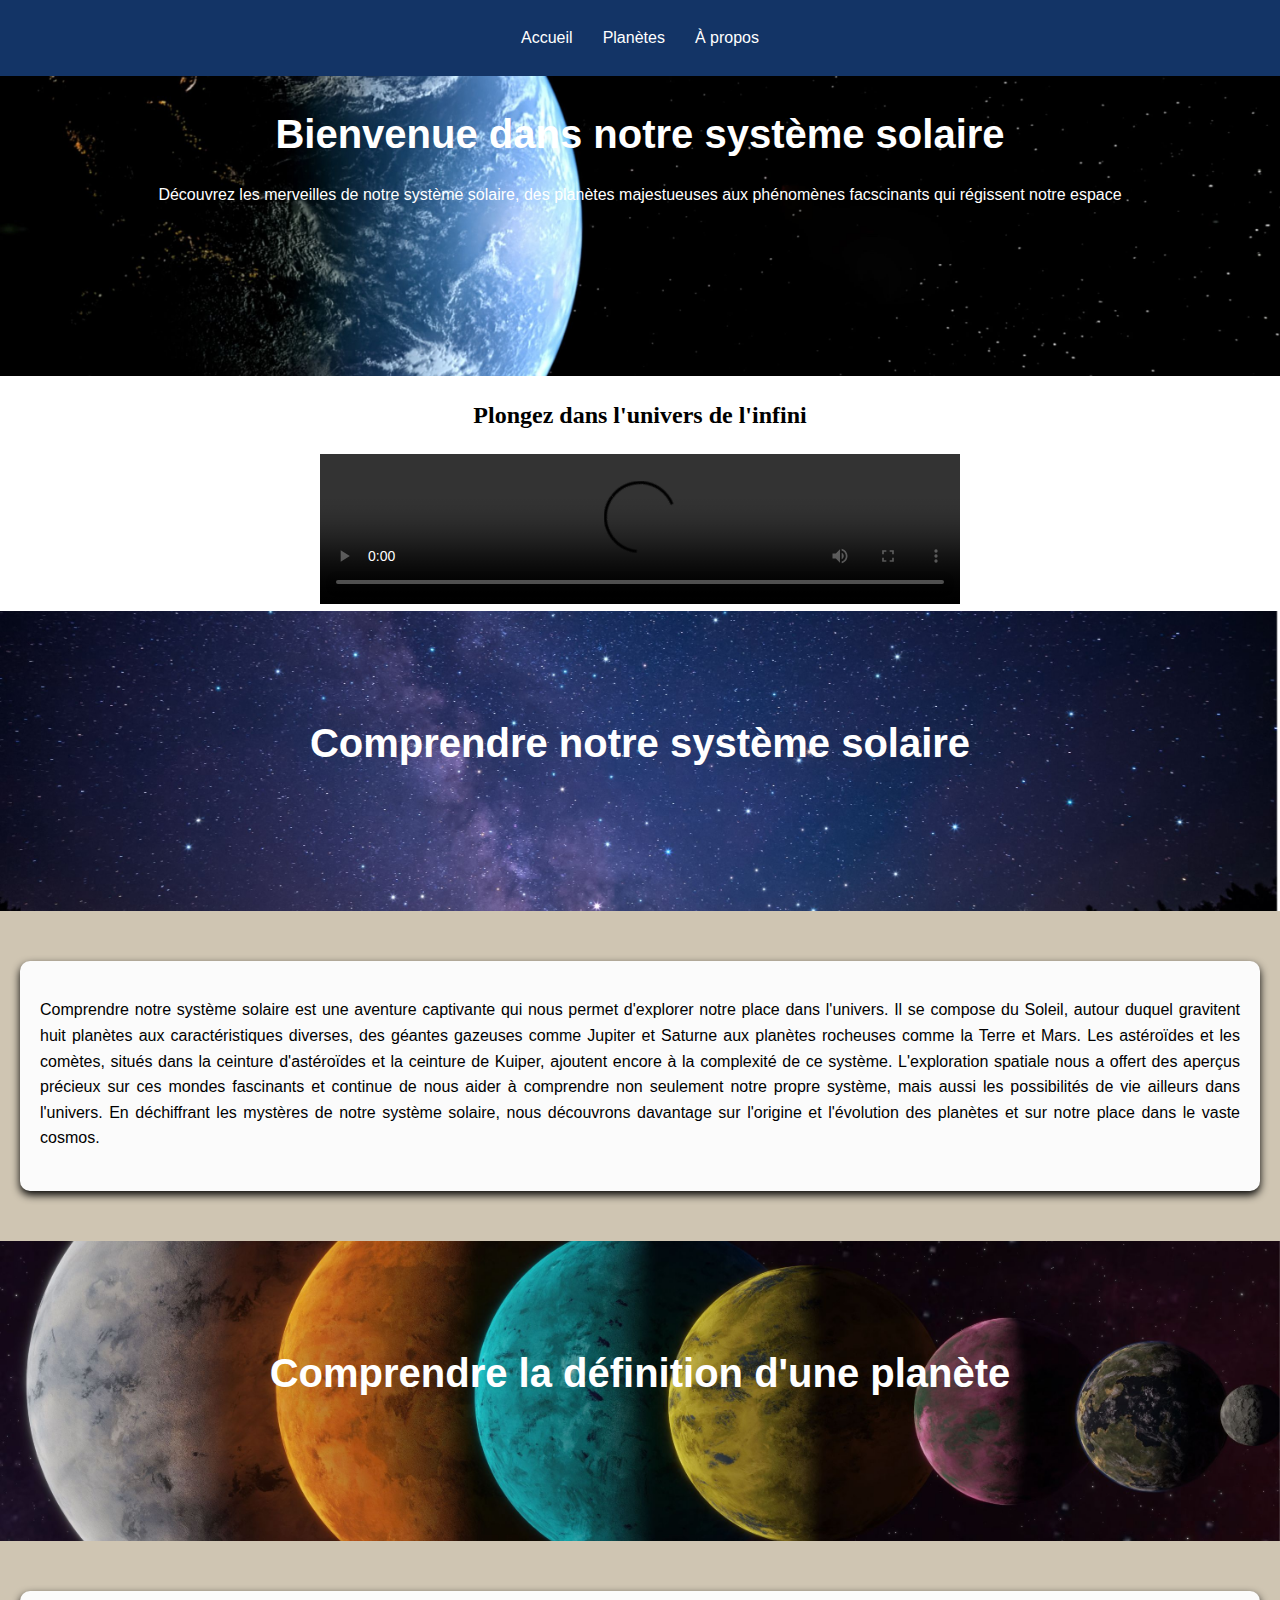
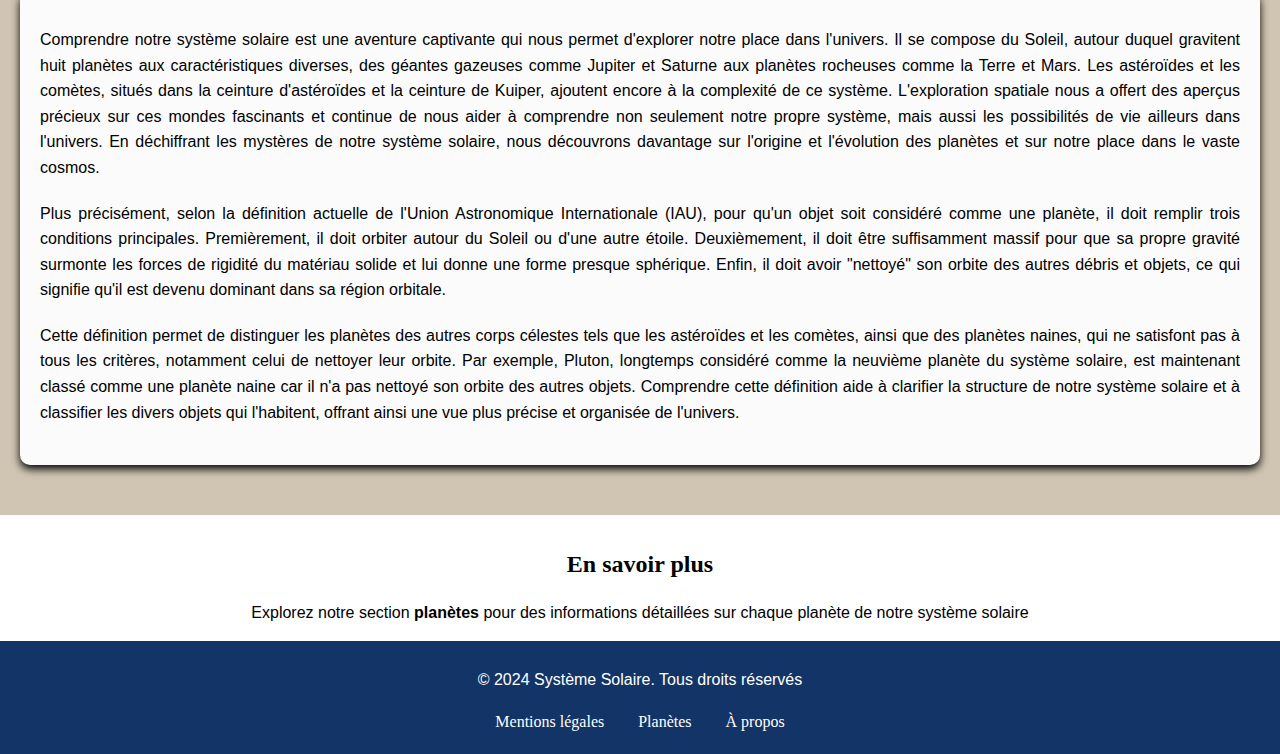
==== index.html @ 3c22dd6c "correction erreur" ====
<!DOCTYPE html>
<html lang="fr">
    <head>
        <meta charset="UTF-8">
        <title>Explorez le système solaire</title>
        <meta name="viewport" content="width=device-width,initial-scale=1.0">
        <link rel="stylesheet" href="styles.css">
        <meta http-equiv="X-UA-compatible" content="IE=edge">
        <meta name="description" content="Explorez notre système solaire avec des informations détaillées sur les planètes.">
        <meta name="robots" content="index, follow">
        <meta http-equiv="content-security-policy" content="default-src 'self'; script-src 'self' 'unsafe-inline'; style-src 'self' 'unsafe-inline';">
        <meta name="google-site-verification" content="Q7Umb7MRz6cdqs8rp-LiOEgJtYKMaOxeoAOvj4NaPQo" />
    </head>
    <body>
        <header>
            <nav>
                <div class="menu-toggle" id="menu-toggle">
                    <span class="bar"></span>
                    <span class="bar"></span>
                    <span class="bar"></span>
                </div>
                <ul class="nav-list">
                    <li><a href="index.html">Accueil</a></li>
                    <li><a href="planetes.html">Planètes</a></li>
                    <li><a href="about.html">À propos</a></li>
                </ul>
            </nav>
        </header>
        <main>
        <section class="banner">
            <h1>Bienvenue dans notre système solaire</h1>
            <p>Découvrez les merveilles de notre système solaire, des planètes majestueuses aux phénomènes facscinants qui régissent notre espace</p>
            <img src="images/banner_2.jpg" alt="Terre vu de l'espace" class="image-banner">
        </section>

        <section id="video-section">
            <h2>Plongez dans l'univers de l'infini</h2>
            <video controls width="640">
                <source src="images/video_espace.mp4" type="video/mp4">
                Votre navigateur ne supporte pas la balise vidéo.
            </video>
        </section>

        <div id="shooting-stars"></div>

        <section class="banner">
            <h2>Comprendre notre système solaire</h2>
            <img src="images/banner_1.jpg" alt="Ciel étoilé" class="image-banner">
        </section>

        <section class="text-section">
            <div class="text-container">
                <p>Comprendre notre système solaire est une aventure captivante qui nous permet d'explorer notre place dans l'univers. Il se compose du Soleil, autour duquel gravitent huit planètes aux caractéristiques diverses, des géantes gazeuses comme Jupiter et Saturne aux planètes rocheuses comme la Terre et Mars. Les astéroïdes et les comètes, situés dans la ceinture d'astéroïdes et la ceinture de Kuiper, ajoutent encore à la complexité de ce système. L'exploration spatiale nous a offert des aperçus précieux sur ces mondes fascinants et continue de nous aider à comprendre non seulement notre propre système, mais aussi les possibilités de vie ailleurs dans l'univers. En déchiffrant les mystères de notre système solaire, nous découvrons davantage sur l'origine et l'évolution des planètes et sur notre place dans le vaste cosmos.</p>
            </div>
        </section>

        <section class="banner">
            <h2>Comprendre la définition d'une planète</h2>
            <img src="images/banner_4.jpg" alt="Les planètes" class="image-banner">
        </section>

        <section class="text-section">
                    <div class="text-container">
                        <p>Comprendre notre système solaire est une aventure captivante qui nous permet d'explorer notre place dans l'univers. Il se compose du Soleil, autour duquel gravitent huit planètes aux caractéristiques diverses, des géantes gazeuses comme Jupiter et Saturne aux planètes rocheuses comme la Terre et Mars. Les astéroïdes et les comètes, situés dans la ceinture d'astéroïdes et la ceinture de Kuiper, ajoutent encore à la complexité de ce système. L'exploration spatiale nous a offert des aperçus précieux sur ces mondes fascinants et continue de nous aider à comprendre non seulement notre propre système, mais aussi les possibilités de vie ailleurs dans l'univers. En déchiffrant les mystères de notre système solaire, nous découvrons davantage sur l'origine et l'évolution des planètes et sur notre place dans le vaste cosmos.</p>
                        <p>Plus précisément, selon la définition actuelle de l'Union Astronomique Internationale (IAU), pour qu'un objet soit considéré comme une planète, il doit remplir trois conditions principales. Premièrement, il doit orbiter autour du Soleil ou d'une autre étoile. Deuxièmement, il doit être suffisamment massif pour que sa propre gravité surmonte les forces de rigidité du matériau solide et lui donne une forme presque sphérique. Enfin, il doit avoir "nettoyé" son orbite des autres débris et objets, ce qui signifie qu'il est devenu dominant dans sa région orbitale.</p>
                        <p>Cette définition permet de distinguer les planètes des autres corps célestes tels que les astéroïdes et les comètes, ainsi que des planètes naines, qui ne satisfont pas à tous les critères, notamment celui de nettoyer leur orbite. Par exemple, Pluton, longtemps considéré comme la neuvième planète du système solaire, est maintenant classé comme une planète naine car il n'a pas nettoyé son orbite des autres objets. Comprendre cette définition aide à clarifier la structure de notre système solaire et à classifier les divers objets qui l'habitent, offrant ainsi une vue plus précise et organisée de l'univers.</p>
                    </div>
                </section>
            </div>
        </section>

        <section class="cta">
            <h2>En savoir plus</h2>
            <p>Explorez notre section <a href="planetes.html">planètes</a> pour des informations détaillées sur chaque planète de notre système solaire</p>
        </section>
        </main>
        <footer>
            <p>&copy; 2024 Système Solaire. Tous droits réservés</p>
            <nav class="footer-nav">
                <ul>
                    <li><a href="legal-notices.html">Mentions légales</a></li>
                    <li><a href="planetes.html">Planètes</a></li>
                    <li><a href="about.html">À propos</a></li>
                </ul>
            </nav>
        </footer>
        <script src="script.js"></script>
    </body>
</html>
---- styles.css ----
@charset "UTF-8";
body {
  margin: 0;
  padding: 0;
  box-sizing: border-box;
  display: flex;
  min-height: 100vh;
  flex-direction: column;
  line-height: 1.6;
  background-color: rgb(255, 255, 255);
}

p {
  font-family: "Trebuchet MS", "Lucida Sans Unicode", "Lucida Grande", "Lucida Sans", Arial, sans-serif;
}

#video-section {
  text-align: center; /* Centrer le contenu */
  color: black;
}

video, iframe {
  max-width: 100%; /* Limiter la largeur à 100% du conteneur */
  height: auto; /* Ajuster la hauteur automatiquement pour maintenir les proportions */
}

main {
  flex: 1;
}

.planets-anchor {
  margin: 20px 0;
  padding: 20px;
  background-color: #f0f0f0;
  border-radius: 10px;
  text-align: center;
}
.planets-anchor h2 {
  font-size: 2em;
  margin-bottom: 15px;
  color: #0b3d91;
}
.planets-anchor ul {
  list-style: none;
  padding: 0;
}
.planets-anchor ul li {
  margin: 10px 0;
}
.planets-anchor ul li a {
  text-decoration: none;
  color: #0b3d91;
  font-size: 1.2em;
  transition: color 0.3s ease;
}
.planets-anchor ul li a:hover {
  color: #ff6347; /* Change la couleur au survol */
}

#shooting-stars {
  position: fixed;
  top: 0;
  left: 0;
  width: 100%;
  height: 100%;
  pointer-events: none;
  overflow: hidden;
  z-index: 10000;
}

.shooting-star {
  position: absolute;
  background-size: contain; /* Ajuster la taille de l'image à l'élément */
  background-repeat: no-repeat; /* Éviter la répétition de l'image */
  background-position: center; /* Centrer l'image dans l'élément */
  animation: shooting 2s ease-out infinite;
  pointer-events: none;
  border: none;
  background-color: transparent; /* Assure la transparence du fond */
}

@keyframes shooting {
  0% {
    opacity: 0;
    transform: translateX(0) translateY(0);
  }
  10% {
    opacity: 1;
  }
  100% {
    opacity: 0;
    transform: translateX(-1000px) translateY(1000px);
  }
}
header {
  background-color: rgb(19, 52, 102);
  color: white;
  padding: 25px 0;
}
header nav ul {
  list-style: none;
  display: flex;
  justify-content: center;
  padding: 0;
  margin: 0;
}
header nav ul li {
  margin: 0 15px;
}
header nav ul li a {
  color: white;
  text-decoration: none;
  font-family: "Trebuchet MS", "Lucida Sans Unicode", "Lucida Grande", "Lucida Sans", Arial, sans-serif;
}
header nav ul li a:hover {
  text-decoration: underline;
  color: white;
}

.menu-toggle {
  display: none;
  cursor: pointer;
  position: absolute;
  top: 10px;
  left: 10px;
  z-index: 1000;
}
.menu-toggle .bar {
  display: block;
  width: 30px;
  height: 3px;
  background-color: white;
  margin: 6px 0;
  transition: background-color 0.3s ease;
}

.nav-list {
  display: flex;
  flex-direction: row;
  position: relative;
  background-color: rgb(19, 52, 102);
  width: auto;
  text-align: center;
}
.nav-list li {
  margin: 0 15px;
}

.cta {
  text-align: center;
  margin-top: 30px;
}
.cta h2 {
  margin-bottom: 15px;
  color: black;
}
.cta p {
  color: black;
}
.cta p a {
  color: black;
  text-decoration: none;
  font-weight: bold;
}
.cta p a:hover {
  text-decoration: underline;
}

footer {
  text-align: center;
  padding: 10px 0;
  background-color: rgb(19, 52, 102);
  color: white;
}
footer .footer-nav ul {
  list-style-type: none;
  padding: 0;
  margin: 10px 0;
}
footer .footer-nav ul li {
  display: inline;
  margin: 0 15px;
}
footer .footer-nav ul li a {
  color: white;
  text-decoration: none;
}
footer .footer-nav ul li a:hover {
  text-decoration: underline;
}

.planet-section {
  display: flex;
  align-items: center;
  margin: 50px 0;
  padding: 20px;
  border-radius: 10px;
  background: linear-gradient(to right, rgb(14, 56, 86), rgb(90, 131, 169));
}
.planet-section .planet-image {
  flex: 1;
}
.planet-section .planet-image img {
  width: 100%;
  height: auto;
  border-radius: 10px;
  transition: transform 0.3s ease;
}
.planet-section .planet-image img:hover {
  transform: scale(1.05);
}
.planet-section .planet-info {
  flex: 1;
  padding: 20px;
  text-align: left;
}
.planet-section .planet-info h2 {
  font-family: "Gill Sans", "Gill Sans MT", "Calibri", "Trebuchet MS", sans-serif;
  font-size: 2rem;
  margin-bottom: 15px;
  color: white;
}
.planet-section .planet-info p {
  font-family: "Trebuchet MS", "Lucida Sans Unicode", "Lucida Grande", "Lucida Sans", Arial, sans-serif;
  font-size: 1rem;
  line-height: 1.6;
  color: white;
}

/* Style pour le bouton de caractéristiques */
.btn-characteristics {
  background-color: #007bff;
  color: #fff;
  border: none;
  padding: 10px 20px;
  cursor: pointer;
  border-radius: 5px;
  font-size: 16px;
  margin-top: 10px;
  transition: background-color 0.3s ease;
}

.btn-characteristics:hover {
  background-color: #0056b3;
}

/* Style pour la popup */
.popup {
  display: none;
  position: fixed;
  left: 0;
  top: 0;
  width: 100%;
  height: 100%;
  background-color: rgba(0, 0, 0, 0.5);
  justify-content: center;
  align-items: center;
  z-index: 1000;
}

.popup-content {
  background: #fff;
  padding: 20px;
  border-radius: 8px;
  width: 80%;
  max-width: 500px;
  position: relative;
}

.popup .close {
  position: absolute;
  top: 10px;
  right: 10px;
  font-size: 24px;
  cursor: pointer;
}

.banner {
  position: relative;
  height: 300px;
  color: white;
  align-items: center;
  justify-content: center;
  text-align: center;
  overflow: hidden;
}
.banner h1 {
  font-family: "Gill Sans", "Gill Sans MT", "Calibri", "Trebuchet MS", sans-serif;
  font-size: 2.5em;
  margin-bottom: 10px;
  font-family: "Trebuchet MS", "Lucida Sans Unicode", "Lucida Grande", "Lucida Sans", Arial, sans-serif;
  display: block;
}
.banner h2 {
  font-family: "Gill Sans", "Gill Sans MT", "Calibri", "Trebuchet MS", sans-serif;
  display: block;
  margin: 0;
  font-size: 2.5rem;
  z-index: 1;
  margin-top: 100px;
}
.banner p {
  font-size: 1em;
  display: block;
}
.banner .image-banner {
  width: 100%;
  height: 100%;
  -o-object-fit: cover;
     object-fit: cover;
  position: absolute;
  top: 0;
  left: 0;
  z-index: -1;
}

.text-section {
  background-color: rgb(207, 197, 178);
  padding: 50px 20px;
  display: flex;
  justify-content: center;
}
.text-section .text-container {
  max-width: 1200px;
  width: 100%;
  padding: 20px;
  background-color: rgb(251, 251, 251);
  border-radius: 10px;
  box-shadow: 0 4px 8px rgb(0, 0, 0);
  text-align: center;
}
.text-section .text-container p {
  font-size: 1rem;
  line-height: 1.6;
  color: black;
  margin-bottom: 20px;
  text-align: justify;
}

.container-bloc {
  border-left: 5px solid rgb(19, 52, 102);
  background: rgb(238, 238, 238);
  padding: 20px;
  margin: 20px 0;
  box-shadow: 0 4px 8px rgba(234, 234, 234, 0.1);
}
.container-bloc h2 {
  margin-top: 0;
  color: black;
}
.container-bloc p {
  color: black;
}

@media (max-width: 768px) {
  .menu-toggle {
    display: block;
    cursor: pointer;
    position: absolute;
    top: 10px;
    left: 10px;
    z-index: 1000;
  }
  .menu-toggle .bar {
    display: block;
    width: 30px;
    height: 3px;
    background-color: white;
    margin: 6px 0;
    transition: background-color 0.3s ease, transform 0.3s ease;
  }
  .menu-toggle.active .bar:nth-child(1) {
    transform: rotate(45deg) translateY(7px);
  }
  .menu-toggle.active .bar:nth-child(2) {
    opacity: 0;
  }
  .menu-toggle.active .bar:nth-child(3) {
    transform: rotate(-45deg) translateY(-7px);
  }
  .nav-list {
    display: none;
    flex-direction: column;
    position: absolute;
    top: 50px;
    left: 0;
    width: 100%;
    background-color: rgb(102, 105, 118);
    text-align: center;
    z-index: 1000;
    font-family: "Trebuchet MS", "Lucida Sans Unicode", "Lucida Grande", "Lucida Sans", Arial, sans-serif;
    opacity: 0;
    transform: translateY(-20px);
    transition: opacity 0.3s ease, transform 0.3s ease;
  }
  .nav-list li {
    margin: 15px 0;
    opacity: 0;
    transition: opacity 0.3s ease 0.3s;
  }
  .nav-list.menu-active {
    display: flex;
    opacity: 1;
    transform: translateY(0);
  }
  .nav-list.menu-active li {
    opacity: 1;
  }
  .cta h2 {
    font-size: 1.5rem;
  }
  .cta p {
    font-size: 1rem;
  }
  .planet-section {
    flex-direction: column;
    margin: 20px 0;
    padding: 15px;
  }
  .planet-section .planet-image, .planet-section .planet-info {
    flex: none;
    width: 100%;
    padding: 0;
  }
  .planet-section .planet-info {
    text-align: center;
    padding-top: 15px;
  }
  .planet-section h2 {
    font-size: 1.5rem;
  }
  .planet-section p {
    font-size: 1rem;
  }
  .planet-section .banner {
    height: 150px;
  }
  .planet-section .banner h1 {
    font-size: 1.5rem;
    padding: 0 10px;
  }
  .text-section {
    padding: 30px 10px;
  }
  .text-container {
    padding: 15px;
    box-shadow: none;
  }
  p {
    font-size: 1rem;
  }
  .container-bloc {
    padding: 15px;
  }
  .container-bloc h2 {
    font-size: 1.5em;
  }
  .container-bloc p {
    font-size: 1em;
  }
  .popup-content {
    width: 90%;
  }
  #video-section {
    margin: 10px;
  }
  video, iframe {
    width: 100%;
    height: auto;
  }
}/*# sourceMappingURL=styles.css.map */
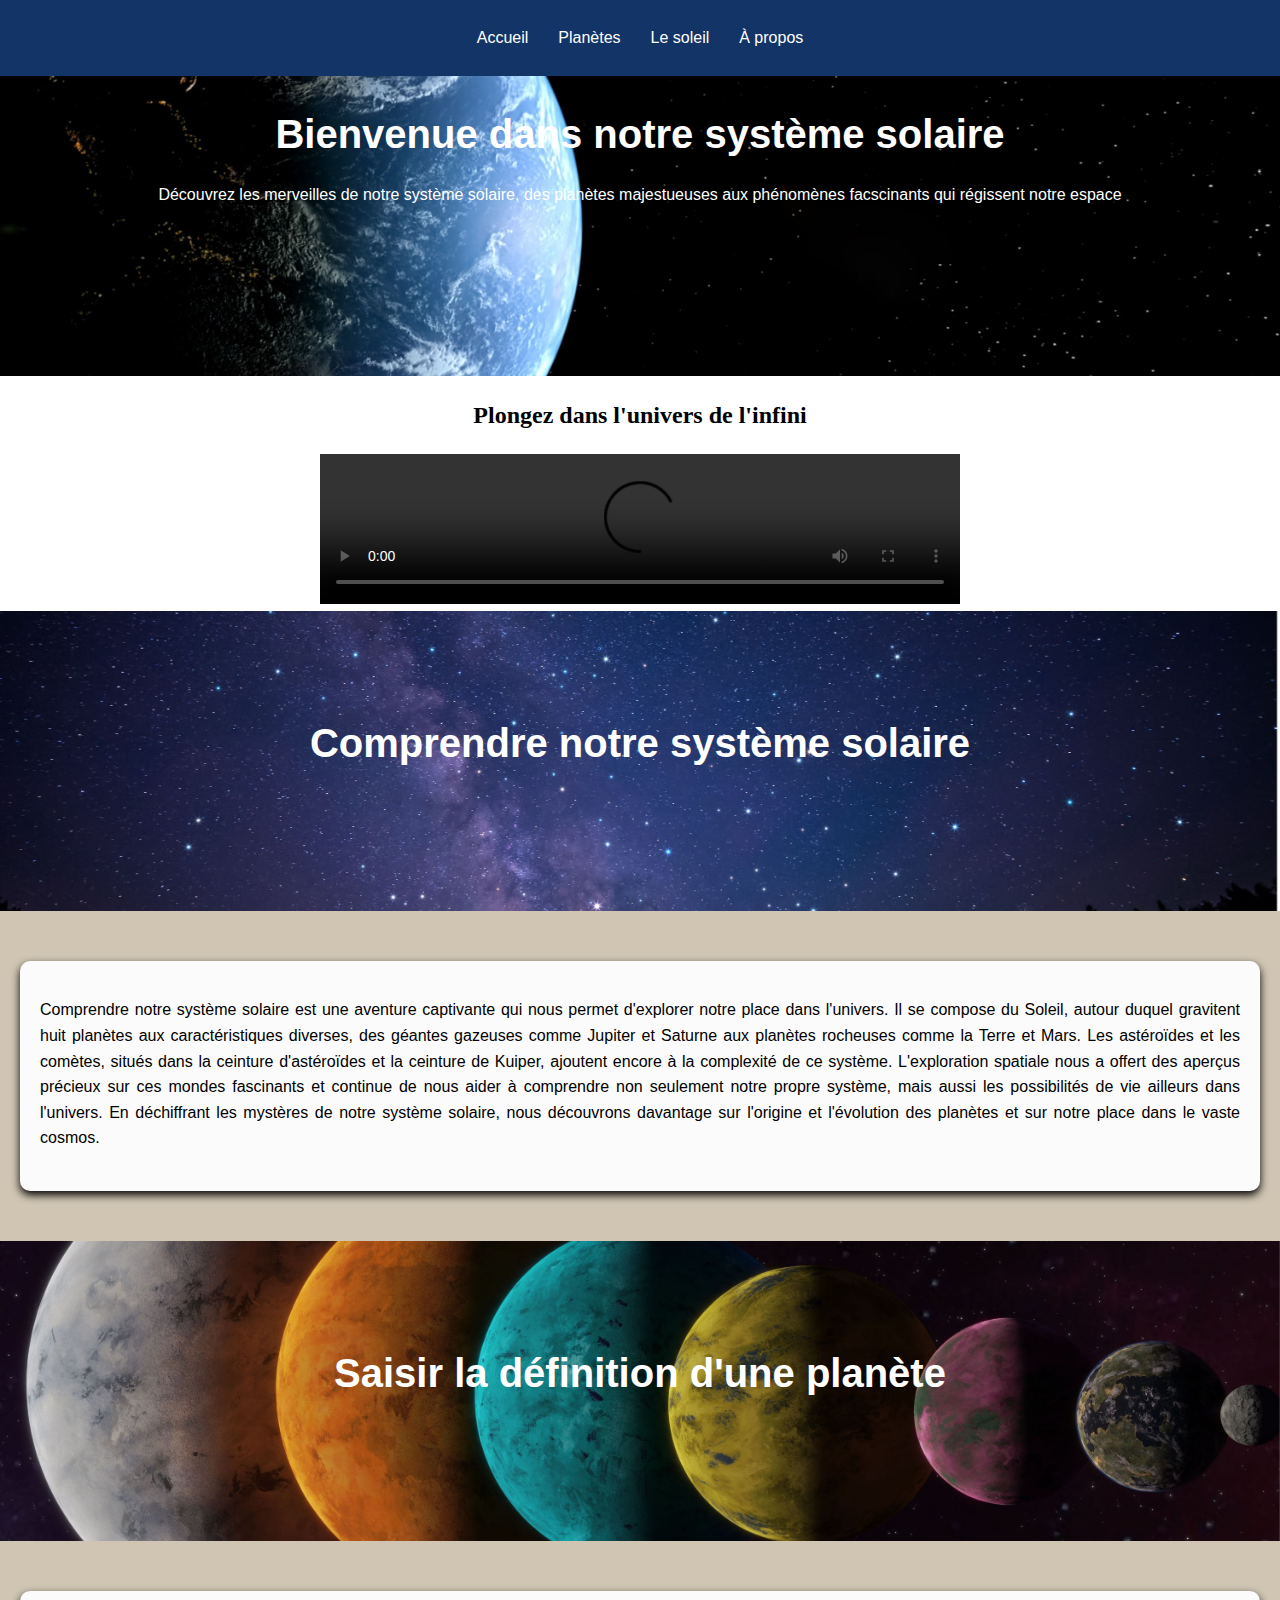
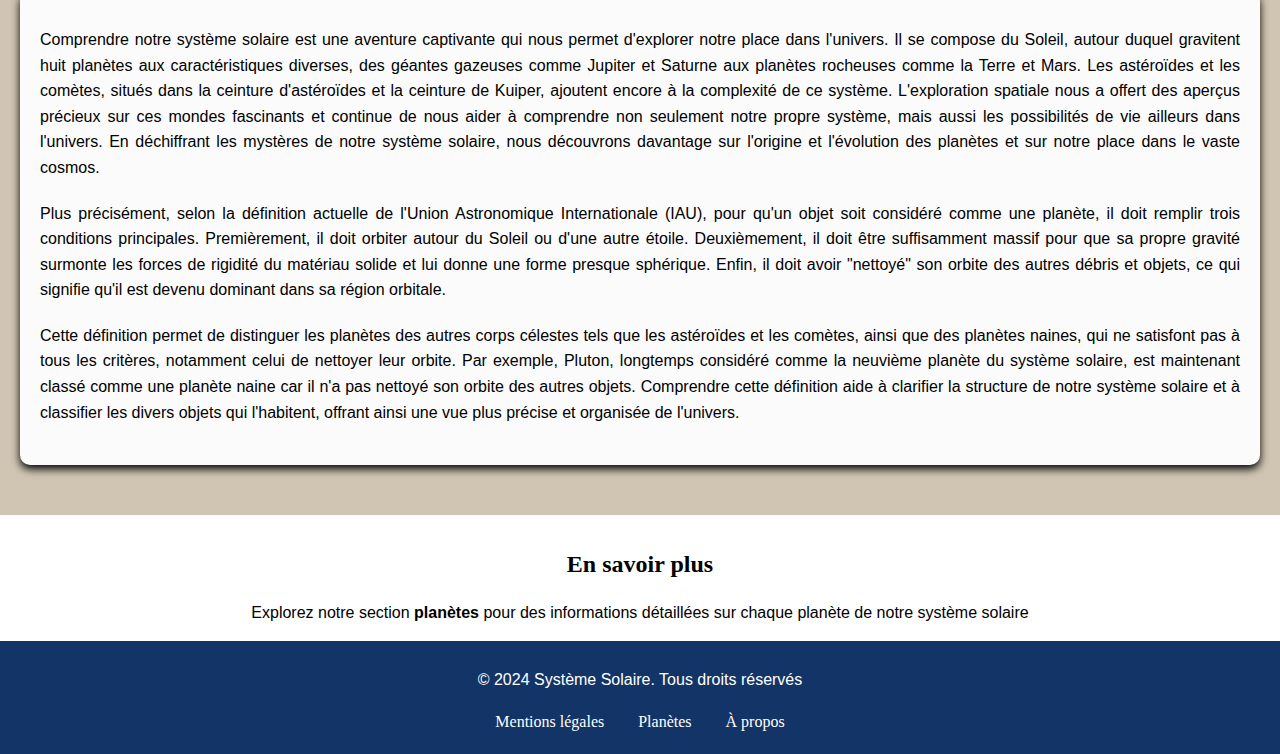
==== commit 91272a84: "ajout de page et d'image" ====
--- a/index.html
+++ b/index.html
@@ -22,6 +22,7 @@
                 <ul class="nav-list">
                     <li><a href="index.html">Accueil</a></li>
                     <li><a href="planetes.html">Planètes</a></li>
+                    <li><a href="sun.html">Le soleil</a></li>
                     <li><a href="about.html">À propos</a></li>
                 </ul>
             </nav>
@@ -55,7 +56,7 @@
         </section>
 
         <section class="banner">
-            <h2>Comprendre la définition d'une planète</h2>
+            <h2>Saisir la définition d'une planète</h2>
             <img src="images/banner_4.jpg" alt="Les planètes" class="image-banner">
         </section>
 
--- a/styles.css
+++ b/styles.css
@@ -12,6 +12,32 @@
 
 p {
   font-family: "Trebuchet MS", "Lucida Sans Unicode", "Lucida Grande", "Lucida Sans", Arial, sans-serif;
+}
+
+#back-to-top {
+  position: fixed;
+  bottom: 20px;
+  right: 20px;
+  display: none;
+  font-size: 24px;
+  color: rgba(0, 0, 0, 0.7);
+  background-color: rgba(255, 255, 255, 0.9);
+  padding: 8px;
+  border-radius: 50%;
+  box-shadow: 0 2px 4px rgba(0, 0, 0, 0.3);
+  cursor: pointer;
+  z-index: 1000;
+}
+#back-to-top:hover {
+  color: black;
+  background-color: rgb(255, 255, 255);
+}
+@media screen and (max-width: 600px) {
+  #back-to-top {
+    font-size: 20px;
+    bottom: 15px;
+    right: 15px;
+  }
 }
 
 #video-section {
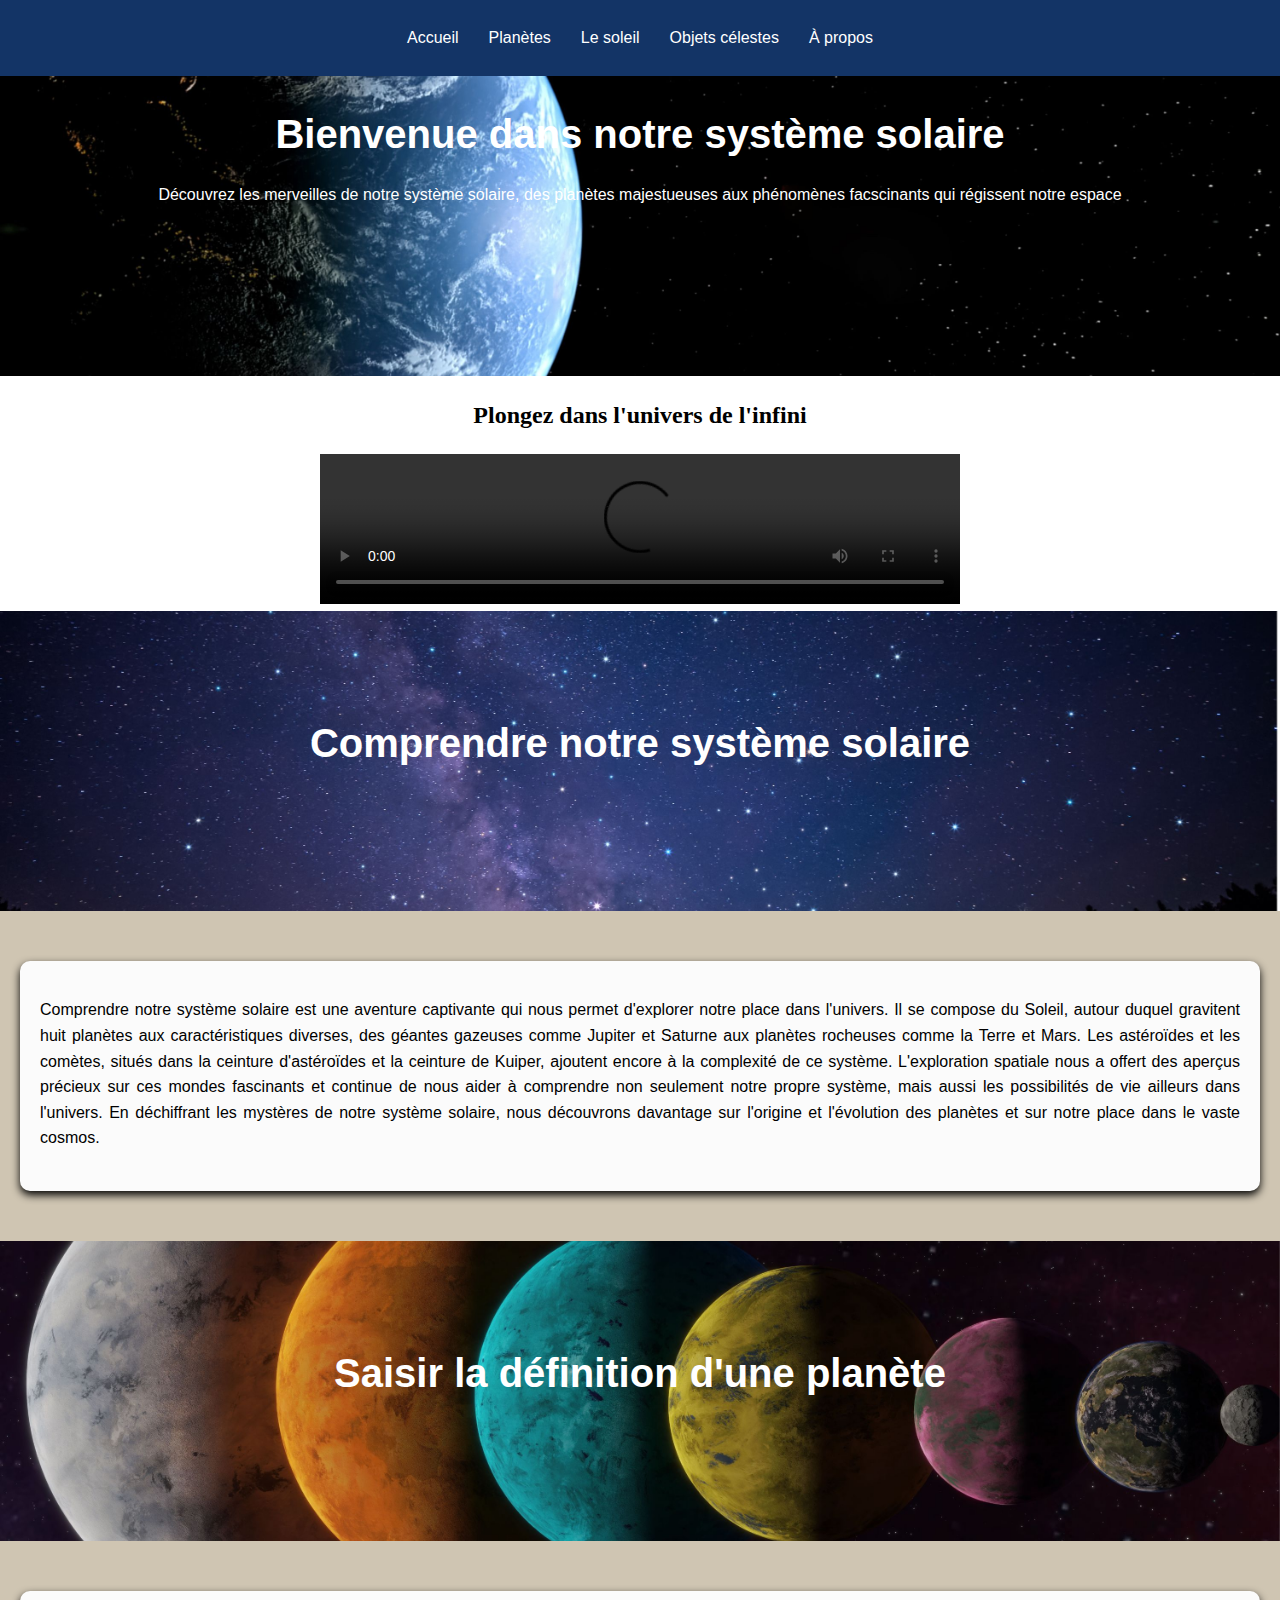
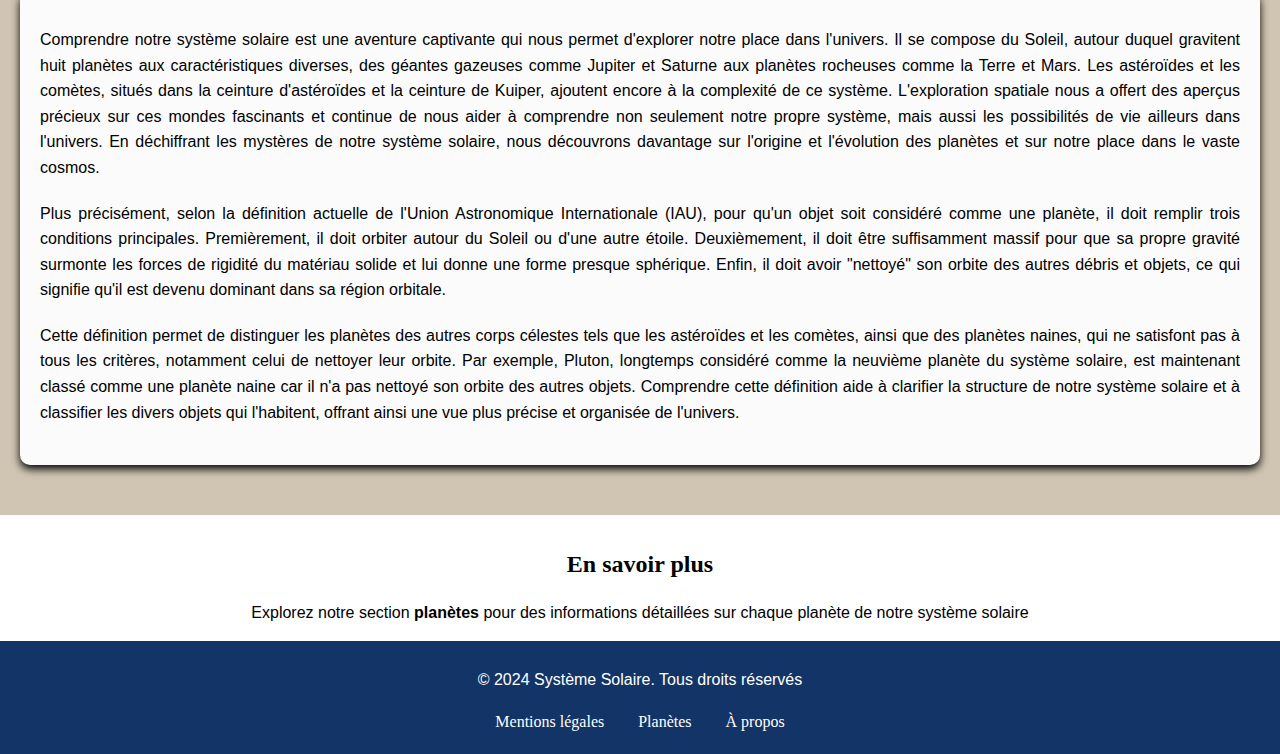
==== commit 4f9e151c: "Ajout de pages" ====
--- a/index.html
+++ b/index.html
@@ -23,6 +23,12 @@
                     <li><a href="index.html">Accueil</a></li>
                     <li><a href="planetes.html">Planètes</a></li>
                     <li><a href="sun.html">Le soleil</a></li>
+                    <li>
+                        <a href="#">Objets célestes</a> 
+                        <ul class="sub-menu">
+                          <li><a href="moons.html">Lunes</a></li>
+                        </ul>
+                    </li>
                     <li><a href="about.html">À propos</a></li>
                 </ul>
             </nav>
--- a/styles.css
+++ b/styles.css
@@ -131,6 +131,7 @@
   margin: 0;
 }
 header nav ul li {
+  position: relative;
   margin: 0 15px;
 }
 header nav ul li a {
@@ -141,6 +142,31 @@
 header nav ul li a:hover {
   text-decoration: underline;
   color: white;
+}
+header nav ul li .sub-menu {
+  display: none;
+  position: absolute;
+  top: 100%;
+  left: 0;
+  background-color: #273c99;
+  list-style: none;
+  padding: 0;
+  margin: 0;
+}
+header nav ul li .sub-menu li {
+  width: 150px;
+}
+header nav ul li .sub-menu li a {
+  padding: 10px;
+  display: block;
+  color: white;
+  background-color: transparent;
+}
+header nav ul li .sub-menu li a:hover {
+  background-color: transparent;
+}
+header nav ul li:hover .sub-menu {
+  display: block;
 }
 
 .menu-toggle {
@@ -404,6 +430,8 @@
   .menu-toggle.active .bar:nth-child(3) {
     transform: rotate(-45deg) translateY(-7px);
   }
+}
+@media (max-width: 768px) and (max-width: 768px) {
   .nav-list {
     display: none;
     flex-direction: column;
@@ -411,27 +439,53 @@
     top: 50px;
     left: 0;
     width: 100%;
-    background-color: rgb(102, 105, 118);
+    background-color: rgb(0, 22, 74);
     text-align: center;
     z-index: 1000;
-    font-family: "Trebuchet MS", "Lucida Sans Unicode", "Lucida Grande", "Lucida Sans", Arial, sans-serif;
+    font-family: Arial, sans-serif; /* Remplace la variable $font-family */
     opacity: 0;
     transform: translateY(-20px);
     transition: opacity 0.3s ease, transform 0.3s ease;
-  }
-  .nav-list li {
-    margin: 15px 0;
-    opacity: 0;
-    transition: opacity 0.3s ease 0.3s;
   }
   .nav-list.menu-active {
     display: flex;
     opacity: 1;
     transform: translateY(0);
   }
-  .nav-list.menu-active li {
+  .nav-list li {
+    position: relative; /* Position relative pour que le sous-menu soit positionné par rapport à l'élément parent */
+    margin: 15px 0;
     opacity: 1;
-  }
+    transition: opacity 0.3s ease 0.3s;
+  }
+  /* Sous-menu centré et stable */
+  .sub-menu {
+    display: none;
+    position: absolute;
+    top: 100%;
+    left: 0;
+    width: 100%;
+    background-color: rgb(0, 22, 74);
+    text-align: center;
+    justify-content: center;
+    align-items: center;
+    padding: 10px 0;
+    z-index: 1001;
+  }
+  /* Affichage du sous-menu lors du clic */
+  .sub-menu-active .sub-menu {
+    display: flex; /* Afficher le sous-menu */
+  }
+  .sub-menu a {
+    color: white;
+    text-decoration: none;
+    padding: 5px 15px; /* Ajout d'espacement autour des liens */
+  }
+  .sub-menu a:hover {
+    text-decoration: underline;
+  }
+}
+@media (max-width: 768px) {
   .cta h2 {
     font-size: 1.5rem;
   }
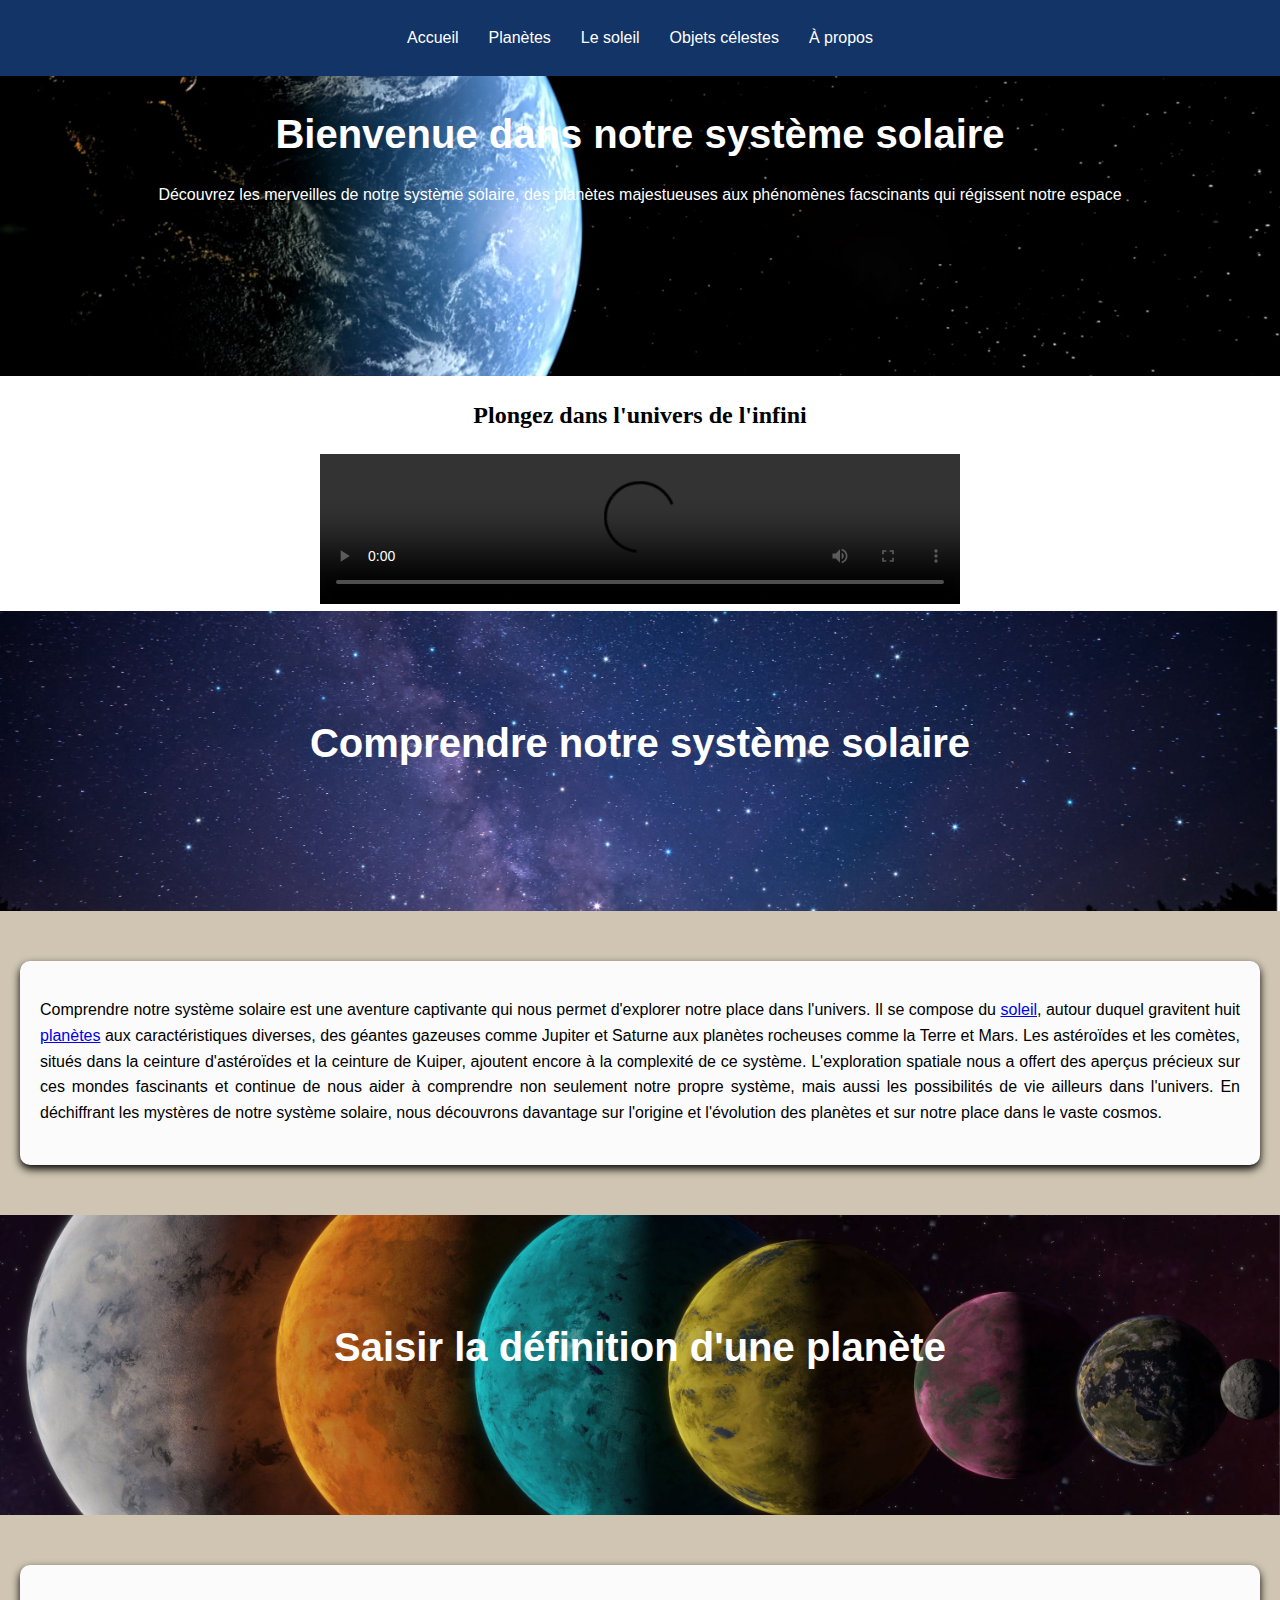
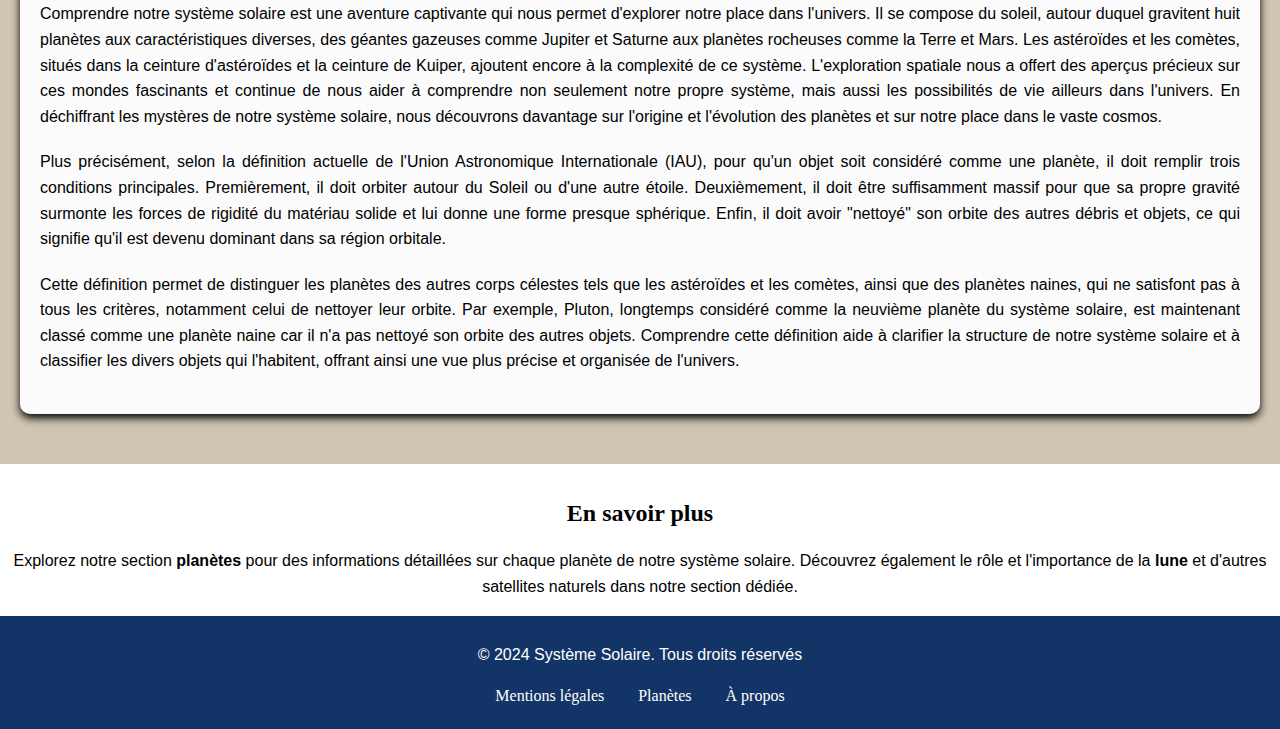
==== commit 9d707009: "Modification liens" ====
--- a/index.html
+++ b/index.html
@@ -57,7 +57,7 @@
 
         <section class="text-section">
             <div class="text-container">
-                <p>Comprendre notre système solaire est une aventure captivante qui nous permet d'explorer notre place dans l'univers. Il se compose du Soleil, autour duquel gravitent huit planètes aux caractéristiques diverses, des géantes gazeuses comme Jupiter et Saturne aux planètes rocheuses comme la Terre et Mars. Les astéroïdes et les comètes, situés dans la ceinture d'astéroïdes et la ceinture de Kuiper, ajoutent encore à la complexité de ce système. L'exploration spatiale nous a offert des aperçus précieux sur ces mondes fascinants et continue de nous aider à comprendre non seulement notre propre système, mais aussi les possibilités de vie ailleurs dans l'univers. En déchiffrant les mystères de notre système solaire, nous découvrons davantage sur l'origine et l'évolution des planètes et sur notre place dans le vaste cosmos.</p>
+                <p>Comprendre notre système solaire est une aventure captivante qui nous permet d'explorer notre place dans l'univers. Il se compose du <a href="sun.html">soleil</a>, autour duquel gravitent huit <a href="planetes.html">planètes</a> aux caractéristiques diverses, des géantes gazeuses comme Jupiter et Saturne aux planètes rocheuses comme la Terre et Mars. Les astéroïdes et les comètes, situés dans la ceinture d'astéroïdes et la ceinture de Kuiper, ajoutent encore à la complexité de ce système. L'exploration spatiale nous a offert des aperçus précieux sur ces mondes fascinants et continue de nous aider à comprendre non seulement notre propre système, mais aussi les possibilités de vie ailleurs dans l'univers. En déchiffrant les mystères de notre système solaire, nous découvrons davantage sur l'origine et l'évolution des planètes et sur notre place dans le vaste cosmos.</p>
             </div>
         </section>
 
@@ -68,7 +68,7 @@
 
         <section class="text-section">
                     <div class="text-container">
-                        <p>Comprendre notre système solaire est une aventure captivante qui nous permet d'explorer notre place dans l'univers. Il se compose du Soleil, autour duquel gravitent huit planètes aux caractéristiques diverses, des géantes gazeuses comme Jupiter et Saturne aux planètes rocheuses comme la Terre et Mars. Les astéroïdes et les comètes, situés dans la ceinture d'astéroïdes et la ceinture de Kuiper, ajoutent encore à la complexité de ce système. L'exploration spatiale nous a offert des aperçus précieux sur ces mondes fascinants et continue de nous aider à comprendre non seulement notre propre système, mais aussi les possibilités de vie ailleurs dans l'univers. En déchiffrant les mystères de notre système solaire, nous découvrons davantage sur l'origine et l'évolution des planètes et sur notre place dans le vaste cosmos.</p>
+                        <p>Comprendre notre système solaire est une aventure captivante qui nous permet d'explorer notre place dans l'univers. Il se compose du soleil, autour duquel gravitent huit planètes aux caractéristiques diverses, des géantes gazeuses comme Jupiter et Saturne aux planètes rocheuses comme la Terre et Mars. Les astéroïdes et les comètes, situés dans la ceinture d'astéroïdes et la ceinture de Kuiper, ajoutent encore à la complexité de ce système. L'exploration spatiale nous a offert des aperçus précieux sur ces mondes fascinants et continue de nous aider à comprendre non seulement notre propre système, mais aussi les possibilités de vie ailleurs dans l'univers. En déchiffrant les mystères de notre système solaire, nous découvrons davantage sur l'origine et l'évolution des planètes et sur notre place dans le vaste cosmos.</p>
                         <p>Plus précisément, selon la définition actuelle de l'Union Astronomique Internationale (IAU), pour qu'un objet soit considéré comme une planète, il doit remplir trois conditions principales. Premièrement, il doit orbiter autour du Soleil ou d'une autre étoile. Deuxièmement, il doit être suffisamment massif pour que sa propre gravité surmonte les forces de rigidité du matériau solide et lui donne une forme presque sphérique. Enfin, il doit avoir "nettoyé" son orbite des autres débris et objets, ce qui signifie qu'il est devenu dominant dans sa région orbitale.</p>
                         <p>Cette définition permet de distinguer les planètes des autres corps célestes tels que les astéroïdes et les comètes, ainsi que des planètes naines, qui ne satisfont pas à tous les critères, notamment celui de nettoyer leur orbite. Par exemple, Pluton, longtemps considéré comme la neuvième planète du système solaire, est maintenant classé comme une planète naine car il n'a pas nettoyé son orbite des autres objets. Comprendre cette définition aide à clarifier la structure de notre système solaire et à classifier les divers objets qui l'habitent, offrant ainsi une vue plus précise et organisée de l'univers.</p>
                     </div>
@@ -78,7 +78,7 @@
 
         <section class="cta">
             <h2>En savoir plus</h2>
-            <p>Explorez notre section <a href="planetes.html">planètes</a> pour des informations détaillées sur chaque planète de notre système solaire</p>
+            <p>Explorez notre section <a href="planetes.html">planètes</a> pour des informations détaillées sur chaque planète de notre système solaire. Découvrez également le rôle et l'importance de la <a href="moons.html">lune</a> et d'autres satellites naturels dans notre section dédiée.</p>
         </section>
         </main>
         <footer>
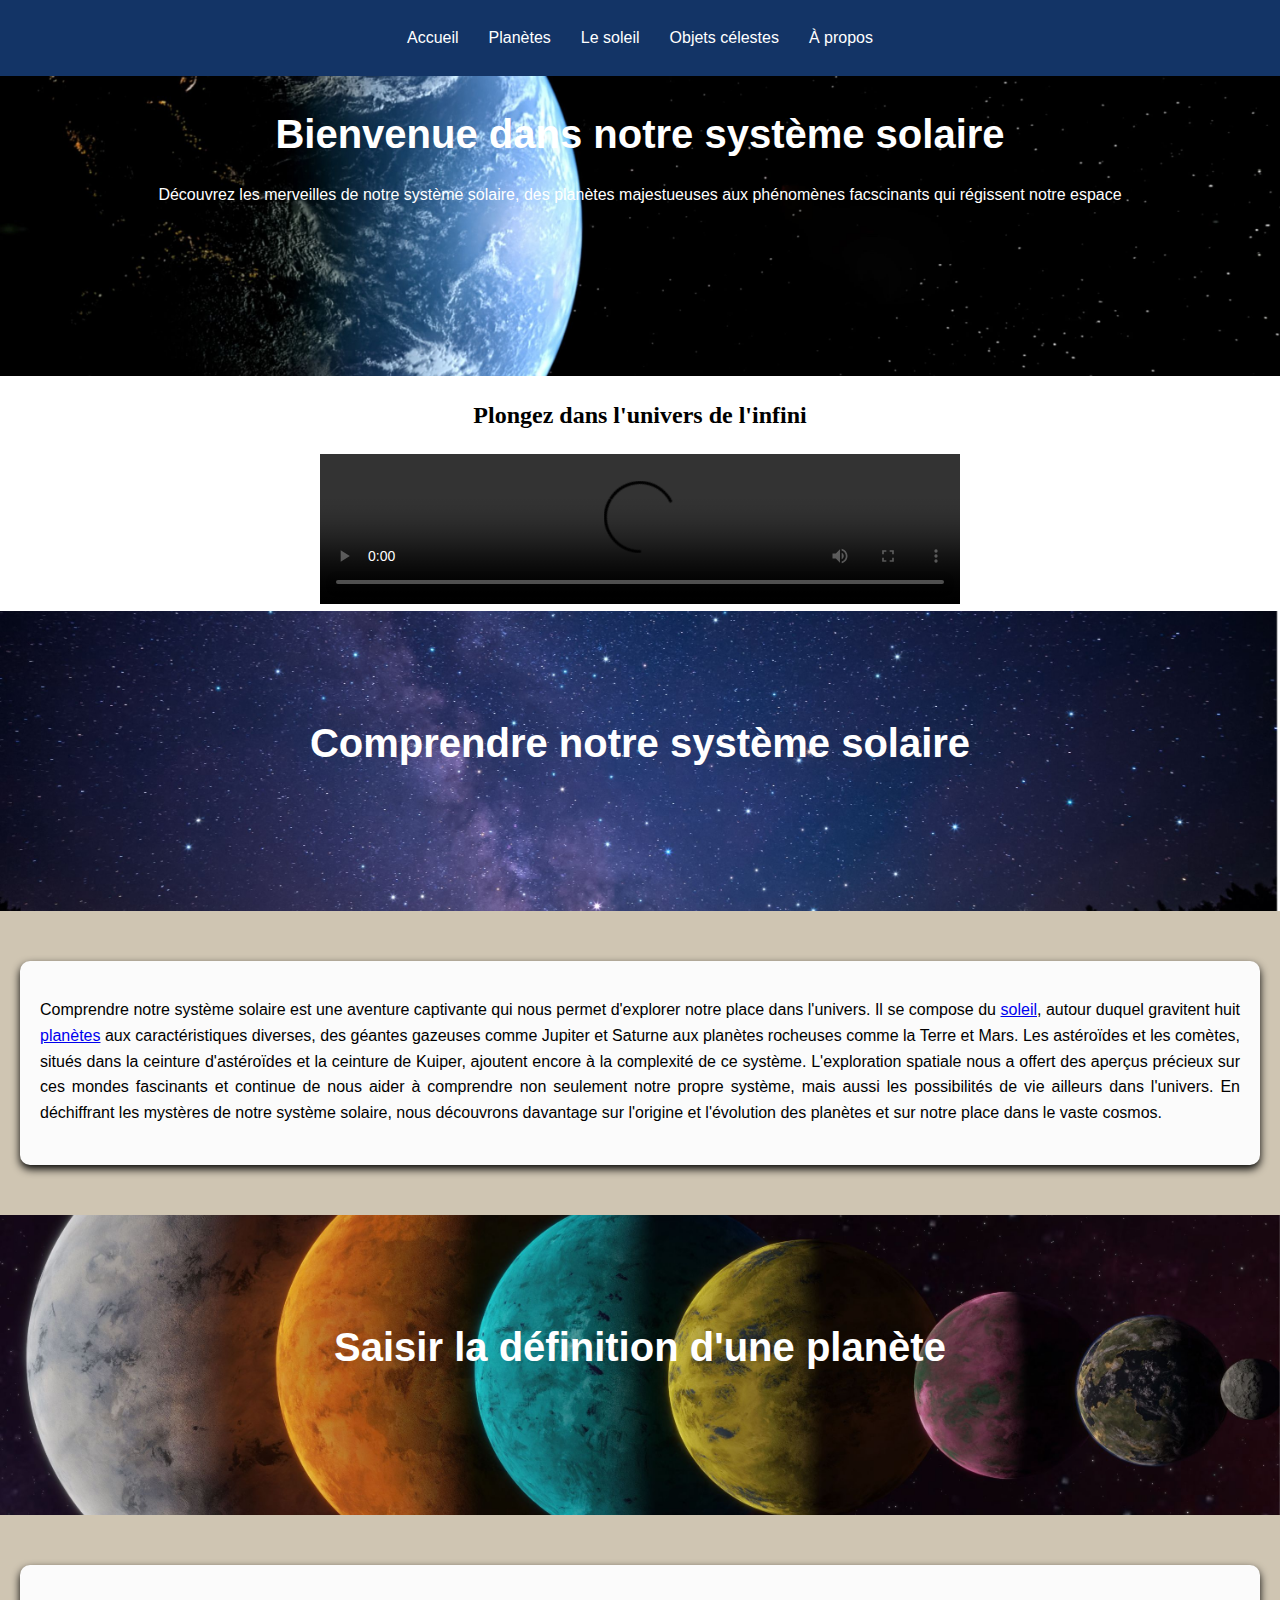
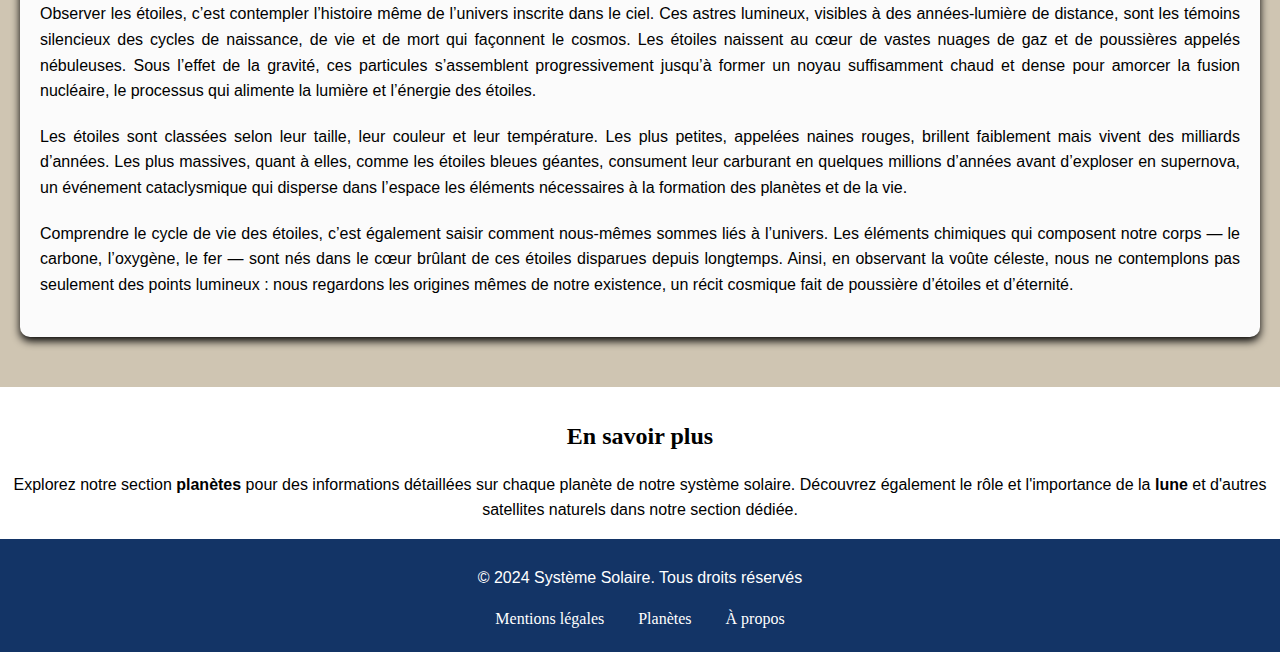
==== commit 8bda3be7: "Ajout de texte" ====
--- a/index.html
+++ b/index.html
@@ -5,6 +5,7 @@
         <title>Explorez le système solaire</title>
         <meta name="viewport" content="width=device-width,initial-scale=1.0">
         <link rel="stylesheet" href="styles.css">
+        <link rel="icon" href="images/planeteicon.ico" type="image/x-icon">
         <meta http-equiv="X-UA-compatible" content="IE=edge">
         <meta name="description" content="Explorez notre système solaire avec des informations détaillées sur les planètes.">
         <meta name="robots" content="index, follow">
@@ -27,6 +28,7 @@
                         <a href="#">Objets célestes</a> 
                         <ul class="sub-menu">
                           <li><a href="moons.html">Lunes</a></li>
+                          <li><a href="comet.html">Les comètes</a></li>
                         </ul>
                     </li>
                     <li><a href="about.html">À propos</a></li>
@@ -68,9 +70,9 @@
 
         <section class="text-section">
                     <div class="text-container">
-                        <p>Comprendre notre système solaire est une aventure captivante qui nous permet d'explorer notre place dans l'univers. Il se compose du soleil, autour duquel gravitent huit planètes aux caractéristiques diverses, des géantes gazeuses comme Jupiter et Saturne aux planètes rocheuses comme la Terre et Mars. Les astéroïdes et les comètes, situés dans la ceinture d'astéroïdes et la ceinture de Kuiper, ajoutent encore à la complexité de ce système. L'exploration spatiale nous a offert des aperçus précieux sur ces mondes fascinants et continue de nous aider à comprendre non seulement notre propre système, mais aussi les possibilités de vie ailleurs dans l'univers. En déchiffrant les mystères de notre système solaire, nous découvrons davantage sur l'origine et l'évolution des planètes et sur notre place dans le vaste cosmos.</p>
-                        <p>Plus précisément, selon la définition actuelle de l'Union Astronomique Internationale (IAU), pour qu'un objet soit considéré comme une planète, il doit remplir trois conditions principales. Premièrement, il doit orbiter autour du Soleil ou d'une autre étoile. Deuxièmement, il doit être suffisamment massif pour que sa propre gravité surmonte les forces de rigidité du matériau solide et lui donne une forme presque sphérique. Enfin, il doit avoir "nettoyé" son orbite des autres débris et objets, ce qui signifie qu'il est devenu dominant dans sa région orbitale.</p>
-                        <p>Cette définition permet de distinguer les planètes des autres corps célestes tels que les astéroïdes et les comètes, ainsi que des planètes naines, qui ne satisfont pas à tous les critères, notamment celui de nettoyer leur orbite. Par exemple, Pluton, longtemps considéré comme la neuvième planète du système solaire, est maintenant classé comme une planète naine car il n'a pas nettoyé son orbite des autres objets. Comprendre cette définition aide à clarifier la structure de notre système solaire et à classifier les divers objets qui l'habitent, offrant ainsi une vue plus précise et organisée de l'univers.</p>
+                        <p>Observer les étoiles, c’est contempler l’histoire même de l’univers inscrite dans le ciel. Ces astres lumineux, visibles à des années-lumière de distance, sont les témoins silencieux des cycles de naissance, de vie et de mort qui façonnent le cosmos. Les étoiles naissent au cœur de vastes nuages de gaz et de poussières appelés nébuleuses. Sous l’effet de la gravité, ces particules s’assemblent progressivement jusqu’à former un noyau suffisamment chaud et dense pour amorcer la fusion nucléaire, le processus qui alimente la lumière et l’énergie des étoiles.</p>
+                        <p>Les étoiles sont classées selon leur taille, leur couleur et leur température. Les plus petites, appelées naines rouges, brillent faiblement mais vivent des milliards d’années. Les plus massives, quant à elles, comme les étoiles bleues géantes, consument leur carburant en quelques millions d’années avant d’exploser en supernova, un événement cataclysmique qui disperse dans l’espace les éléments nécessaires à la formation des planètes et de la vie.</p>
+                        <p>Comprendre le cycle de vie des étoiles, c’est également saisir comment nous-mêmes sommes liés à l’univers. Les éléments chimiques qui composent notre corps — le carbone, l’oxygène, le fer — sont nés dans le cœur brûlant de ces étoiles disparues depuis longtemps. Ainsi, en observant la voûte céleste, nous ne contemplons pas seulement des points lumineux : nous regardons les origines mêmes de notre existence, un récit cosmique fait de poussière d’étoiles et d’éternité.</p>
                     </div>
                 </section>
             </div>
